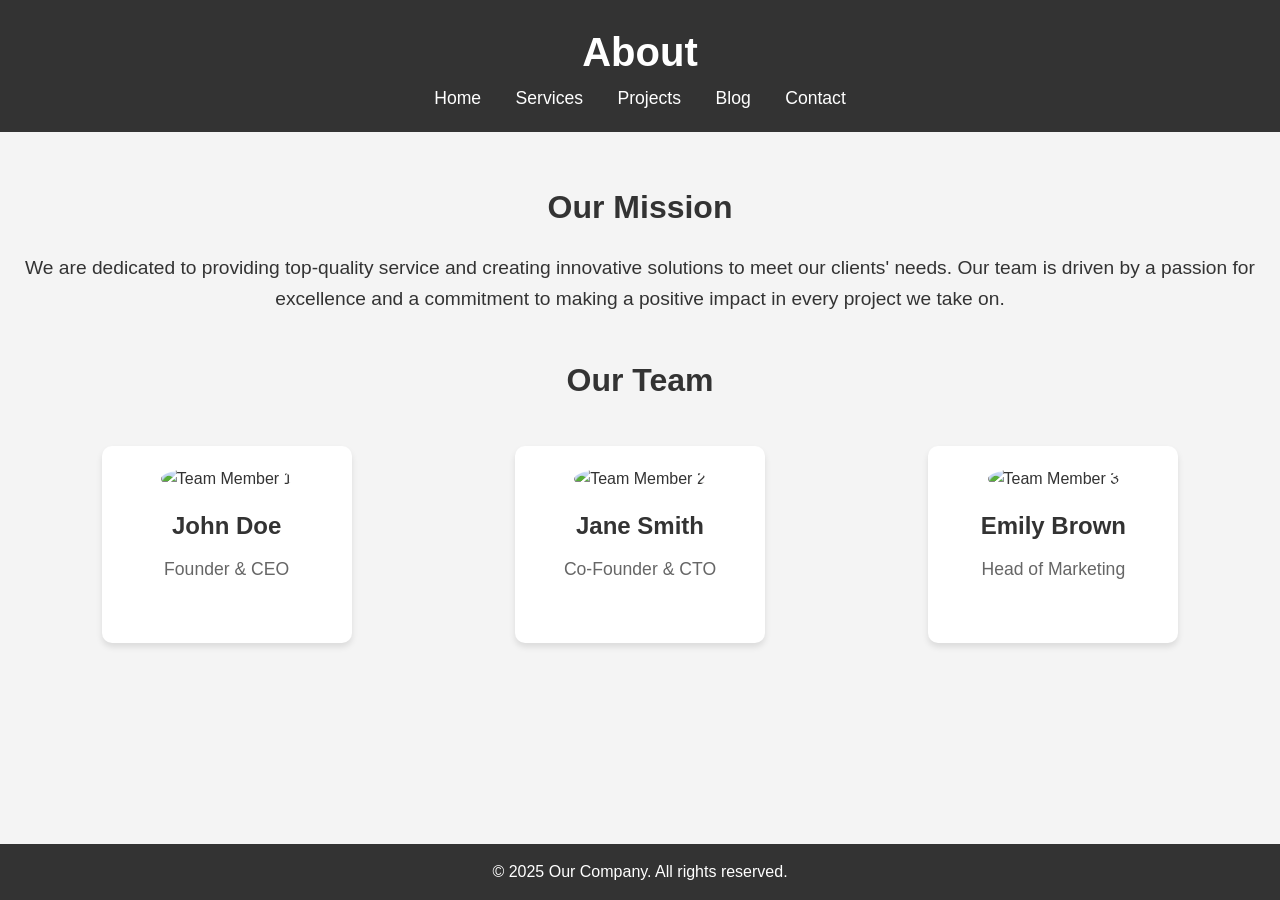
==== src/about-us.html @ bb3a488b "Code Refactoring" ====
<!DOCTYPE html>
<html lang="en">
  <head>
    <meta charset="UTF-8" />
    <meta name="viewport" content="width=device-width, initial-scale=1.0" />
    <title>About Us</title>
    <link rel="stylesheet" href="../styles/about-us.css" />
    <link rel="stylesheet" href="../styles/nav.css" />
  </head>
  <body>
    <header>
      <h1>About</h1>
      <nav>
        <ul>
          <li><a href="index.html">Home</a></li>
          <li><a href="services.html">Services</a></li>
          <li><a href="projects.html">Projects</a></li>
          <li><a href="blog.html">Blog</a></li>
          <li><a href="contact.html">Contact</a></li>
        </ul>
      </nav>
    </header>

    <section class="about-container">
      <h2>Our Mission</h2>
      <p>
        We are dedicated to providing top-quality service and creating
        innovative solutions to meet our clients' needs. Our team is driven by a
        passion for excellence and a commitment to making a positive impact in
        every project we take on.
      </p>

      <h2>Our Team</h2>
      <div class="team-members">
        <div class="team-member">
          <img src="https://via.placeholder.com/150" alt="Team Member 1" />
          <h3>John Doe</h3>
          <p>Founder & CEO</p>
        </div>
        <div class="team-member">
          <img src="https://via.placeholder.com/150" alt="Team Member 2" />
          <h3>Jane Smith</h3>
          <p>Co-Founder & CTO</p>
        </div>
        <div class="team-member">
          <img src="https://via.placeholder.com/150" alt="Team Member 3" />
          <h3>Emily Brown</h3>
          <p>Head of Marketing</p>
        </div>
      </div>
    </section>

    <footer>
      <p>&copy; 2025 Our Company. All rights reserved.</p>
    </footer>
  </body>
</html>
---- styles/about-us.css ----
/* Basic Reset */
* {
  margin: 0;
  padding: 0;
  box-sizing: border-box;
}

body {
  font-family: Arial, sans-serif;
  line-height: 1.6;
  background-color: #f4f4f4;
  color: #333;
}

/* About Container */
.about-container {
  padding: 50px 20px;
  text-align: center;
}

.about-container h2 {
  font-size: 2em;
  margin-bottom: 20px;
}

.about-container p {
  font-size: 1.2em;
  margin-bottom: 40px;
}

/* Team Section */
.team-members {
  display: flex;
  justify-content: space-around;
  flex-wrap: wrap;
}

.team-member {
  background-color: #fff;
  border-radius: 10px;
  box-shadow: 0 4px 6px rgba(0, 0, 0, 0.1);
  padding: 20px;
  width: 250px;
  margin: 20px;
  text-align: center;
}

.team-member img {
  width: 150px;
  height: 150px;
  border-radius: 50%;
  margin-bottom: 15px;
}

.team-member h3 {
  font-size: 1.5em;
  margin-bottom: 10px;
}

.team-member p {
  font-size: 1.1em;
  color: #666;
}

/* Footer */
footer {
  background-color: #333;
  color: #fff;
  padding: 15px;
  text-align: center;
  position: absolute;
  bottom: 0;
  width: 100%;
}
---- styles/nav.css ----
header {
  background-color: #333;
  color: #fff;
  padding: 20px 0;
  text-align: center;
}

header h1 {
  font-size: 2.5em;
}

nav ul {
  list-style: none;
  padding: 0;
  text-align: center;
}

nav ul li {
  display: inline;
  margin: 0 15px;
}

nav ul li a {
  color: #fff;
  text-decoration: none;
  font-size: 1.1em;
}
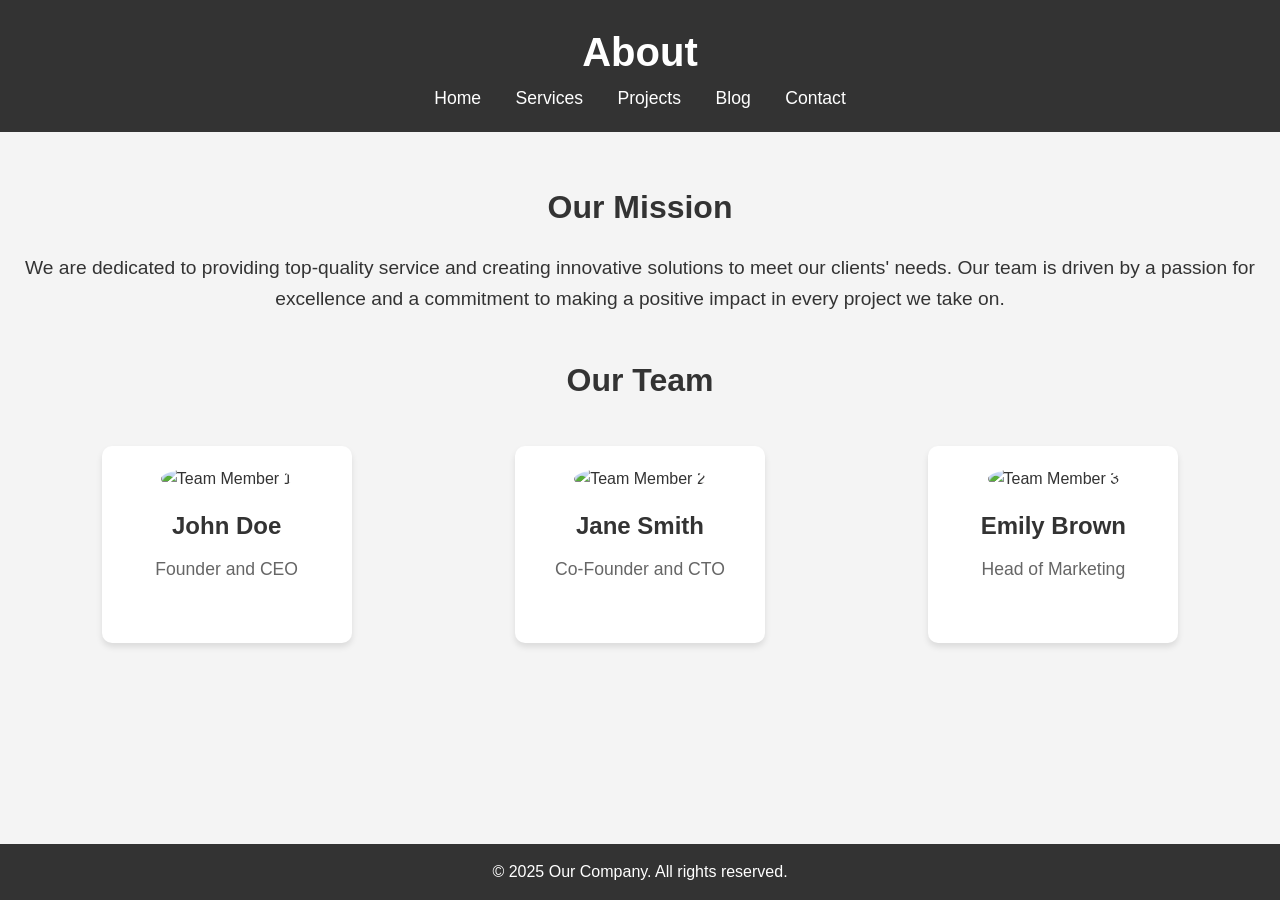
==== commit 495db778: "Update about-us.html" ====
--- a/src/about-us.html
+++ b/src/about-us.html
@@ -35,12 +35,12 @@
         <div class="team-member">
           <img src="https://via.placeholder.com/150" alt="Team Member 1" />
           <h3>John Doe</h3>
-          <p>Founder & CEO</p>
+          <p>Founder and CEO</p>
         </div>
         <div class="team-member">
           <img src="https://via.placeholder.com/150" alt="Team Member 2" />
           <h3>Jane Smith</h3>
-          <p>Co-Founder & CTO</p>
+          <p>Co-Founder and CTO</p>
         </div>
         <div class="team-member">
           <img src="https://via.placeholder.com/150" alt="Team Member 3" />
